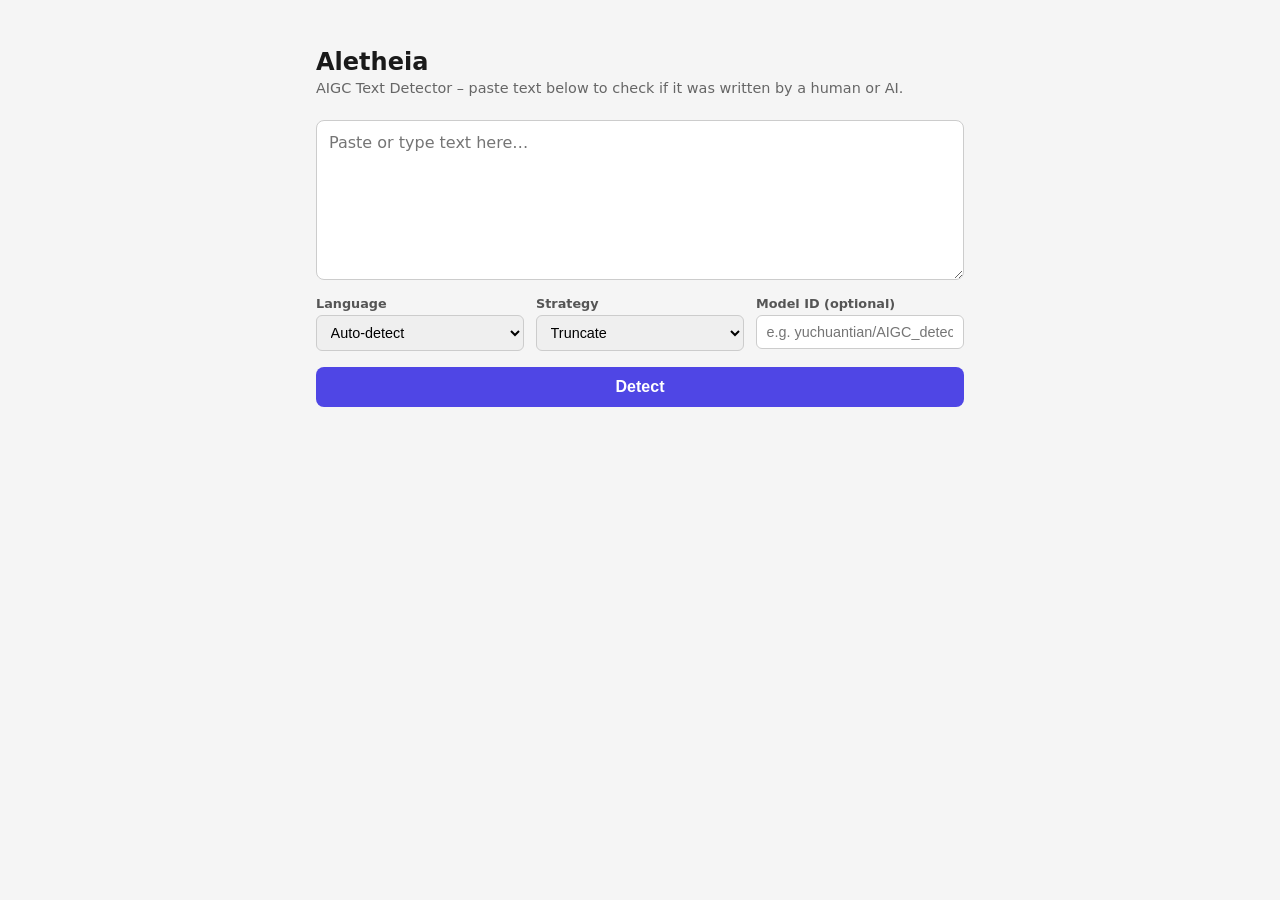
==== app/static/index.html @ 2f7233ac "Initial commit" ====
<!DOCTYPE html>
<html lang="en">
<head>
<meta charset="utf-8">
<meta name="viewport" content="width=device-width,initial-scale=1">
<title>Aletheia – AIGC Text Detector</title>
<style>
*,*::before,*::after{box-sizing:border-box}
body{margin:0;font-family:system-ui,-apple-system,sans-serif;background:#f5f5f5;color:#1a1a1a}
.container{max-width:680px;margin:0 auto;padding:2rem 1rem}
h1{font-size:1.5rem;margin-bottom:.25rem}
p.sub{color:#666;margin-top:0;margin-bottom:1.5rem;font-size:.9rem}
textarea{width:100%;min-height:160px;padding:.75rem;border:1px solid #ccc;border-radius:8px;font-size:1rem;resize:vertical;font-family:inherit}
textarea:focus{outline:none;border-color:#4f46e5;box-shadow:0 0 0 3px rgba(79,70,229,.15)}
.row{display:flex;gap:.75rem;margin-top:.75rem;flex-wrap:wrap}
.field{display:flex;flex-direction:column;gap:.25rem;flex:1;min-width:140px}
.field label{font-size:.8rem;font-weight:600;color:#555}
.field select,.field input{padding:.5rem .6rem;border:1px solid #ccc;border-radius:6px;font-size:.9rem}
.field select:focus,.field input:focus{outline:none;border-color:#4f46e5}
button{margin-top:1rem;width:100%;padding:.7rem;background:#4f46e5;color:#fff;border:none;border-radius:8px;font-size:1rem;font-weight:600;cursor:pointer;transition:background .15s}
button:hover{background:#4338ca}
button:disabled{opacity:.6;cursor:not-allowed}
.result{margin-top:1.25rem;padding:1rem;border-radius:8px;background:#fff;border:1px solid #e5e5e5;display:none}
.result.show{display:block}
.result h2{margin:0 0 .75rem;font-size:1.1rem}
.badge{display:inline-block;padding:.25rem .7rem;border-radius:999px;font-weight:700;font-size:.95rem;text-transform:uppercase}
.badge.human{background:#dcfce7;color:#166534}
.badge.ai{background:#fee2e2;color:#991b1b}
.meta{margin-top:.75rem;font-size:.85rem;color:#555;line-height:1.7}
.meta span{font-weight:600;color:#333}
.error{margin-top:1rem;padding:.75rem;border-radius:8px;background:#fee2e2;color:#991b1b;display:none;font-size:.9rem}
.error.show{display:block}
</style>
</head>
<body>
<div class="container">
  <h1>Aletheia</h1>
  <p class="sub">AIGC Text Detector – paste text below to check if it was written by a human or AI.</p>

  <textarea id="text" placeholder="Paste or type text here…"></textarea>

  <div class="row">
    <div class="field">
      <label for="lang">Language</label>
      <select id="lang">
        <option value="">Auto-detect</option>
        <option value="zh">Chinese</option>
        <option value="en">English</option>
      </select>
    </div>
    <div class="field">
      <label for="strategy">Strategy</label>
      <select id="strategy">
        <option value="truncate">Truncate</option>
        <option value="sliding_avg">Sliding Avg</option>
        <option value="sliding_vote">Sliding Vote</option>
      </select>
    </div>
    <div class="field">
      <label for="model_id">Model ID (optional)</label>
      <input id="model_id" type="text" placeholder="e.g. yuchuantian/AIGC_detector_env3">
    </div>
  </div>

  <button id="btn" onclick="run()">Detect</button>

  <div class="error" id="error"></div>

  <div class="result" id="result">
    <h2>Result</h2>
    <div id="badge"></div>
    <div class="meta" id="meta"></div>
  </div>
</div>

<script>
async function run(){
  const btn=document.getElementById('btn');
  const text=document.getElementById('text').value.trim();
  if(!text)return;
  btn.disabled=true;btn.textContent='Detecting…';
  document.getElementById('error').className='error';
  document.getElementById('result').className='result';
  const body={text,strategy:document.getElementById('strategy').value};
  const lang=document.getElementById('lang').value;
  if(lang)body.lang=lang;
  const mid=document.getElementById('model_id').value.trim();
  if(mid)body.model_id=mid;
  try{
    const r=await fetch('/detect',{method:'POST',headers:{'Content-Type':'application/json'},body:JSON.stringify(body)});
    if(!r.ok){const e=await r.json();throw new Error(e.detail||r.statusText);}
    const d=await r.json();
    document.getElementById('badge').innerHTML=`<span class="badge ${d.label}">${d.label}</span>`;
    document.getElementById('meta').innerHTML=
      `Score: <span>${(d.score*100).toFixed(1)}%</span> &nbsp;|&nbsp; `+
      `Language: <span>${d.detected_lang}</span> &nbsp;|&nbsp; `+
      `Model: <span>${d.model_id}</span> &nbsp;|&nbsp; `+
      `Chunks: <span>${d.num_chunks}</span>`;
    document.getElementById('result').className='result show';
  }catch(e){
    const el=document.getElementById('error');
    el.textContent=e.message;el.className='error show';
  }finally{btn.disabled=false;btn.textContent='Detect';}
}
document.getElementById('text').addEventListener('keydown',e=>{if(e.ctrlKey&&e.key==='Enter')run();});
</script>
</body>
</html>
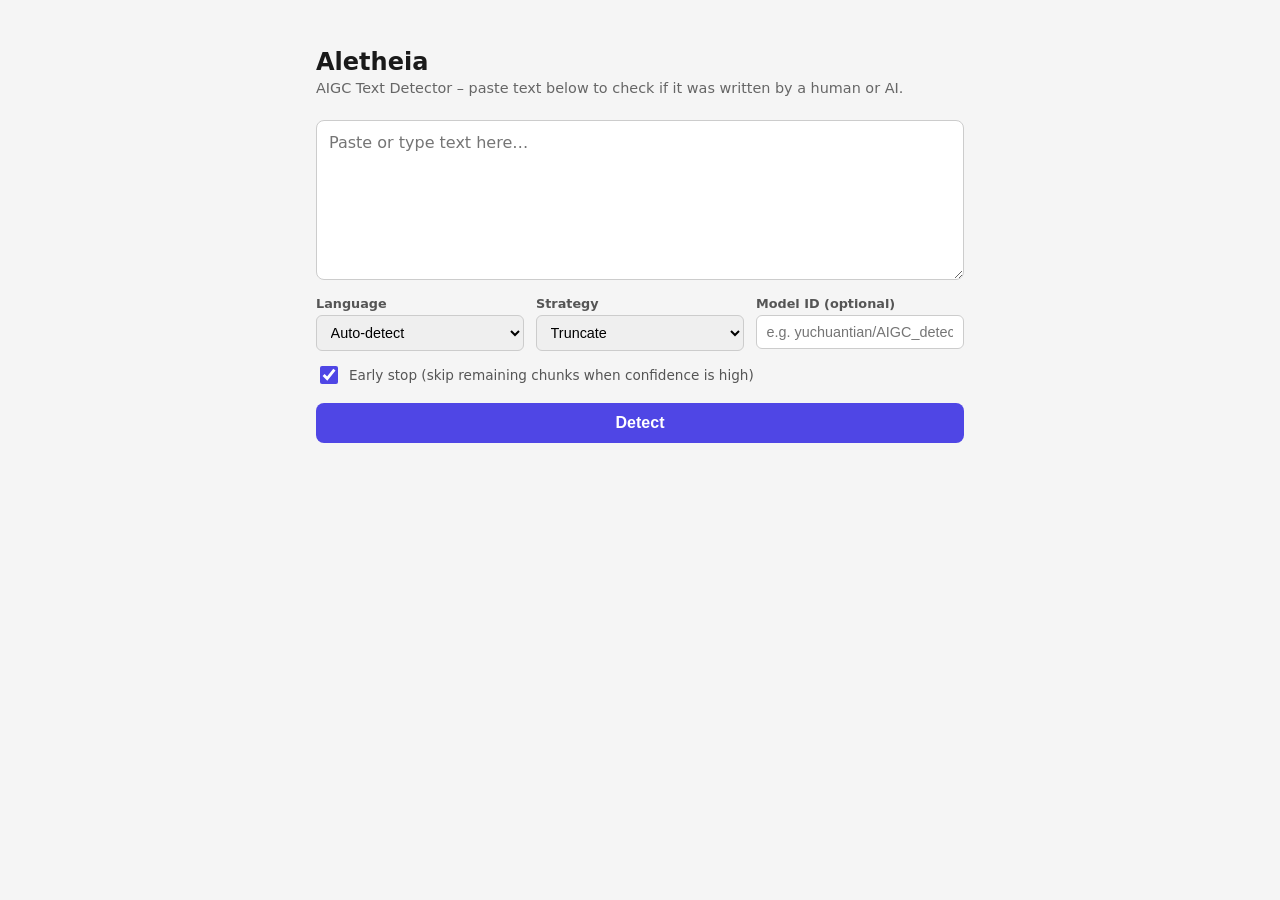
==== commit 988132a3: "Enhance detection model with new strategies and early stopping feature." ====
--- a/app/static/index.html
+++ b/app/static/index.html
@@ -17,6 +17,9 @@
 .field label{font-size:.8rem;font-weight:600;color:#555}
 .field select,.field input{padding:.5rem .6rem;border:1px solid #ccc;border-radius:6px;font-size:.9rem}
 .field select:focus,.field input:focus{outline:none;border-color:#4f46e5}
+.check-field{display:flex;align-items:center;gap:.5rem;margin-top:.75rem}
+.check-field input[type=checkbox]{width:18px;height:18px;accent-color:#4f46e5;cursor:pointer}
+.check-field label{font-size:.85rem;color:#555;cursor:pointer;user-select:none}
 button{margin-top:1rem;width:100%;padding:.7rem;background:#4f46e5;color:#fff;border:none;border-radius:8px;font-size:1rem;font-weight:600;cursor:pointer;transition:background .15s}
 button:hover{background:#4338ca}
 button:disabled{opacity:.6;cursor:not-allowed}
@@ -53,6 +56,7 @@
       <select id="strategy">
         <option value="truncate">Truncate</option>
         <option value="sliding_avg">Sliding Avg</option>
+        <option value="sliding_weighted_avg">Weighted Avg</option>
         <option value="sliding_vote">Sliding Vote</option>
       </select>
     </div>
@@ -60,6 +64,11 @@
       <label for="model_id">Model ID (optional)</label>
       <input id="model_id" type="text" placeholder="e.g. yuchuantian/AIGC_detector_env3">
     </div>
+  </div>
+
+  <div class="check-field">
+    <input type="checkbox" id="early_stop" checked>
+    <label for="early_stop">Early stop (skip remaining chunks when confidence is high)</label>
   </div>
 
   <button id="btn" onclick="run()">Detect</button>
@@ -81,7 +90,7 @@
   btn.disabled=true;btn.textContent='Detecting…';
   document.getElementById('error').className='error';
   document.getElementById('result').className='result';
-  const body={text,strategy:document.getElementById('strategy').value};
+  const body={text,strategy:document.getElementById('strategy').value,early_stop:document.getElementById('early_stop').checked};
   const lang=document.getElementById('lang').value;
   if(lang)body.lang=lang;
   const mid=document.getElementById('model_id').value.trim();
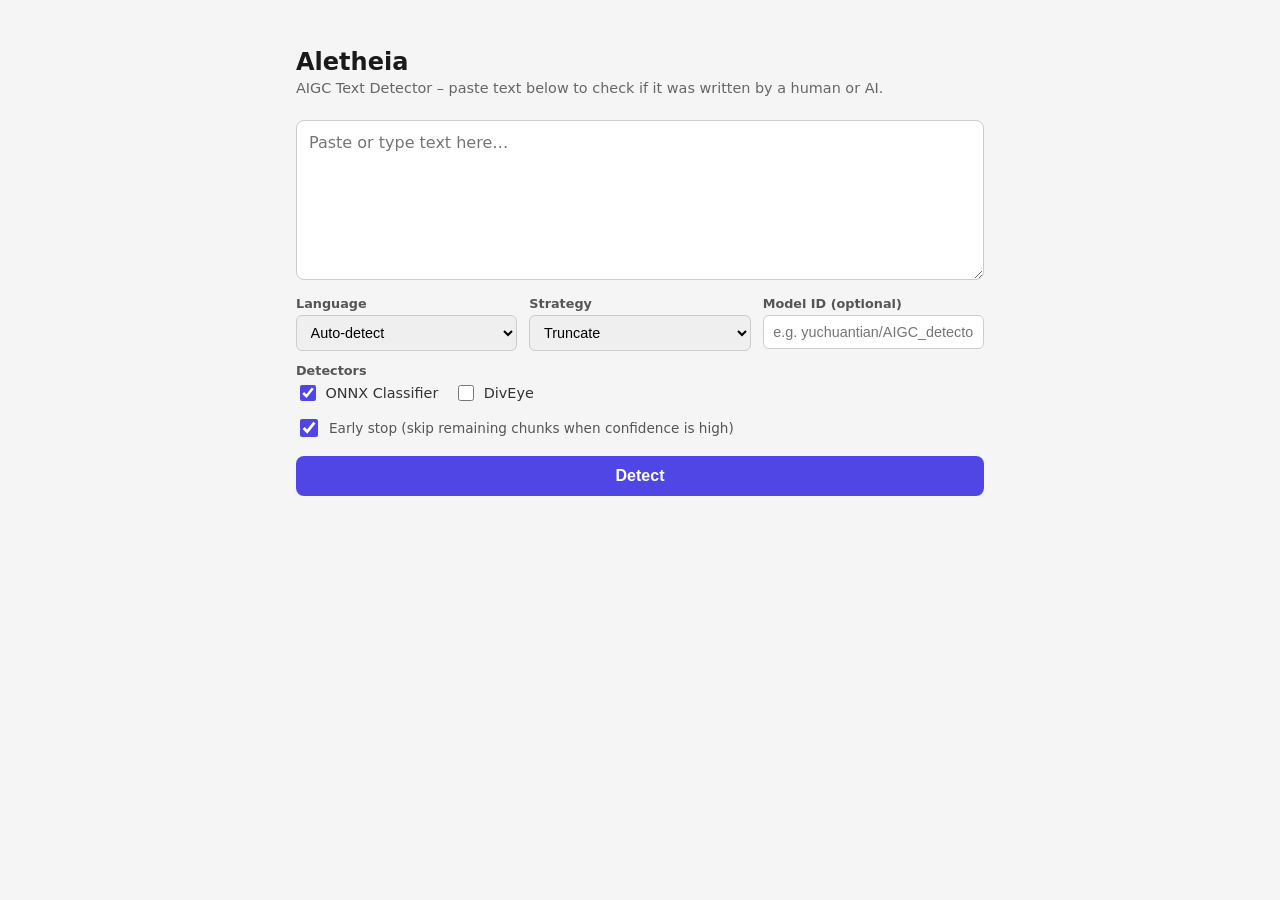
==== commit 6095afed: "Implement DivEye" ====
--- a/app/static/index.html
+++ b/app/static/index.html
@@ -7,7 +7,7 @@
 <style>
 *,*::before,*::after{box-sizing:border-box}
 body{margin:0;font-family:system-ui,-apple-system,sans-serif;background:#f5f5f5;color:#1a1a1a}
-.container{max-width:680px;margin:0 auto;padding:2rem 1rem}
+.container{max-width:720px;margin:0 auto;padding:2rem 1rem}
 h1{font-size:1.5rem;margin-bottom:.25rem}
 p.sub{color:#666;margin-top:0;margin-bottom:1.5rem;font-size:.9rem}
 textarea{width:100%;min-height:160px;padding:.75rem;border:1px solid #ccc;border-radius:8px;font-size:1rem;resize:vertical;font-family:inherit}
@@ -17,20 +17,30 @@
 .field label{font-size:.8rem;font-weight:600;color:#555}
 .field select,.field input{padding:.5rem .6rem;border:1px solid #ccc;border-radius:6px;font-size:.9rem}
 .field select:focus,.field input:focus{outline:none;border-color:#4f46e5}
+.detector-group{margin-top:.75rem;display:flex;flex-direction:column;gap:.25rem}
+.detector-group .group-label{font-size:.8rem;font-weight:600;color:#555}
+.detector-options{display:flex;gap:1rem;flex-wrap:wrap}
+.detector-option{display:flex;align-items:center;gap:.4rem;cursor:pointer}
+.detector-option input[type=checkbox]{width:16px;height:16px;accent-color:#4f46e5;cursor:pointer}
+.detector-option label{font-size:.9rem;color:#333;cursor:pointer;user-select:none}
 .check-field{display:flex;align-items:center;gap:.5rem;margin-top:.75rem}
 .check-field input[type=checkbox]{width:18px;height:18px;accent-color:#4f46e5;cursor:pointer}
 .check-field label{font-size:.85rem;color:#555;cursor:pointer;user-select:none}
 button{margin-top:1rem;width:100%;padding:.7rem;background:#4f46e5;color:#fff;border:none;border-radius:8px;font-size:1rem;font-weight:600;cursor:pointer;transition:background .15s}
 button:hover{background:#4338ca}
 button:disabled{opacity:.6;cursor:not-allowed}
-.result{margin-top:1.25rem;padding:1rem;border-radius:8px;background:#fff;border:1px solid #e5e5e5;display:none}
-.result.show{display:block}
-.result h2{margin:0 0 .75rem;font-size:1.1rem}
+.results-grid{margin-top:1.25rem;display:grid;gap:1rem;grid-template-columns:repeat(auto-fit,minmax(260px,1fr))}
+.result-card{padding:1rem;border-radius:8px;background:#fff;border:1px solid #e5e5e5;display:none}
+.result-card.show{display:block}
+.result-card.loading{opacity:.5}
+.card-title{font-size:.75rem;font-weight:700;color:#888;text-transform:uppercase;letter-spacing:.05em;margin-bottom:.6rem}
 .badge{display:inline-block;padding:.25rem .7rem;border-radius:999px;font-weight:700;font-size:.95rem;text-transform:uppercase}
 .badge.human{background:#dcfce7;color:#166534}
 .badge.ai{background:#fee2e2;color:#991b1b}
-.meta{margin-top:.75rem;font-size:.85rem;color:#555;line-height:1.7}
-.meta span{font-weight:600;color:#333}
+.meta{margin-top:.65rem;font-size:.82rem;color:#555;line-height:1.8;display:grid;grid-template-columns:max-content 1fr;gap:0 .5rem}
+.meta .k{color:#888}
+.meta .v{font-weight:600;color:#333}
+.card-error{font-size:.85rem;color:#991b1b;margin-top:.5rem}
 .error{margin-top:1rem;padding:.75rem;border-radius:8px;background:#fee2e2;color:#991b1b;display:none;font-size:.9rem}
 .error.show{display:block}
 </style>
@@ -66,6 +76,20 @@
     </div>
   </div>
 
+  <div class="detector-group">
+    <div class="group-label">Detectors</div>
+    <div class="detector-options">
+      <div class="detector-option">
+        <input type="checkbox" id="det-onnx" value="onnx_classifier" checked>
+        <label for="det-onnx">ONNX Classifier</label>
+      </div>
+      <div class="detector-option">
+        <input type="checkbox" id="det-diveye" value="diveye">
+        <label for="det-diveye">DivEye</label>
+      </div>
+    </div>
+  </div>
+
   <div class="check-field">
     <input type="checkbox" id="early_stop" checked>
     <label for="early_stop">Early stop (skip remaining chunks when confidence is high)</label>
@@ -75,43 +99,88 @@
 
   <div class="error" id="error"></div>
 
-  <div class="result" id="result">
-    <h2>Result</h2>
-    <div id="badge"></div>
-    <div class="meta" id="meta"></div>
-  </div>
+  <div class="results-grid" id="results-grid"></div>
 </div>
 
 <script>
-async function run(){
-  const btn=document.getElementById('btn');
-  const text=document.getElementById('text').value.trim();
-  if(!text)return;
-  btn.disabled=true;btn.textContent='Detecting…';
-  document.getElementById('error').className='error';
-  document.getElementById('result').className='result';
-  const body={text,strategy:document.getElementById('strategy').value,early_stop:document.getElementById('early_stop').checked};
-  const lang=document.getElementById('lang').value;
-  if(lang)body.lang=lang;
-  const mid=document.getElementById('model_id').value.trim();
-  if(mid)body.model_id=mid;
-  try{
-    const r=await fetch('/detect',{method:'POST',headers:{'Content-Type':'application/json'},body:JSON.stringify(body)});
-    if(!r.ok){const e=await r.json();throw new Error(e.detail||r.statusText);}
-    const d=await r.json();
-    document.getElementById('badge').innerHTML=`<span class="badge ${d.label}">${d.label}</span>`;
-    document.getElementById('meta').innerHTML=
-      `Score: <span>${(d.score*100).toFixed(1)}%</span> &nbsp;|&nbsp; `+
-      `Language: <span>${d.detected_lang}</span> &nbsp;|&nbsp; `+
-      `Model: <span>${d.model_id}</span> &nbsp;|&nbsp; `+
-      `Chunks: <span>${d.num_chunks}</span>`;
-    document.getElementById('result').className='result show';
-  }catch(e){
-    const el=document.getElementById('error');
-    el.textContent=e.message;el.className='error show';
-  }finally{btn.disabled=false;btn.textContent='Detect';}
+const DETECTOR_LABELS = {onnx_classifier: 'ONNX Classifier', diveye: 'DivEye'};
+
+async function run() {
+  const btn = document.getElementById('btn');
+  const text = document.getElementById('text').value.trim();
+  if (!text) return;
+
+  const detectors = [...document.querySelectorAll('.detector-options input[type=checkbox]:checked')].map(el => el.value);
+  if (!detectors.length) {
+    const err = document.getElementById('error');
+    err.textContent = 'Select at least one detector.';
+    err.className = 'error show';
+    return;
+  }
+
+  btn.disabled = true; btn.textContent = 'Detecting…';
+  document.getElementById('error').className = 'error';
+
+  const baseBody = {
+    text,
+    strategy: document.getElementById('strategy').value,
+    early_stop: document.getElementById('early_stop').checked,
+  };
+  const lang = document.getElementById('lang').value;
+  if (lang) baseBody.lang = lang;
+  const mid = document.getElementById('model_id').value.trim();
+  if (mid) baseBody.model_id = mid;
+
+  // Build result cards (one per detector) before firing requests
+  const grid = document.getElementById('results-grid');
+  grid.innerHTML = '';
+  const cards = {};
+  for (const det of detectors) {
+    const card = document.createElement('div');
+    card.className = 'result-card show loading';
+    card.innerHTML = `<div class="card-title">${DETECTOR_LABELS[det] || det}</div><div class="card-body">Detecting…</div>`;
+    grid.appendChild(card);
+    cards[det] = card;
+  }
+
+  // Fire all requests in parallel
+  const requests = detectors.map(det =>
+    fetch('/detect', {
+      method: 'POST',
+      headers: {'Content-Type': 'application/json'},
+      body: JSON.stringify({...baseBody, detector: det}),
+    })
+    .then(r => r.ok ? r.json() : r.json().then(e => Promise.reject(new Error(e.detail || r.statusText))))
+  );
+
+  const results = await Promise.allSettled(requests);
+
+  results.forEach((res, i) => {
+    const det = detectors[i];
+    const card = cards[det];
+    card.classList.remove('loading');
+    if (res.status === 'fulfilled') {
+      const d = res.value;
+      card.innerHTML =
+        `<div class="card-title">${DETECTOR_LABELS[det] || det}</div>`+
+        `<div><span class="badge ${d.label}">${d.label}</span></div>`+
+        `<div class="meta">`+
+          `<span class="k">Score</span><span class="v">${(d.score*100).toFixed(1)}%</span>`+
+          `<span class="k">Language</span><span class="v">${d.detected_lang}</span>`+
+          `<span class="k">Model</span><span class="v">${d.model_id}</span>`+
+          `<span class="k">Chunks</span><span class="v">${d.num_chunks}</span>`+
+        `</div>`;
+    } else {
+      card.innerHTML =
+        `<div class="card-title">${DETECTOR_LABELS[det] || det}</div>`+
+        `<div class="card-error">${res.reason.message}</div>`;
+    }
+  });
+
+  btn.disabled = false; btn.textContent = 'Detect';
 }
-document.getElementById('text').addEventListener('keydown',e=>{if(e.ctrlKey&&e.key==='Enter')run();});
+
+document.getElementById('text').addEventListener('keydown', e => { if (e.ctrlKey && e.key === 'Enter') run(); });
 </script>
 </body>
 </html>
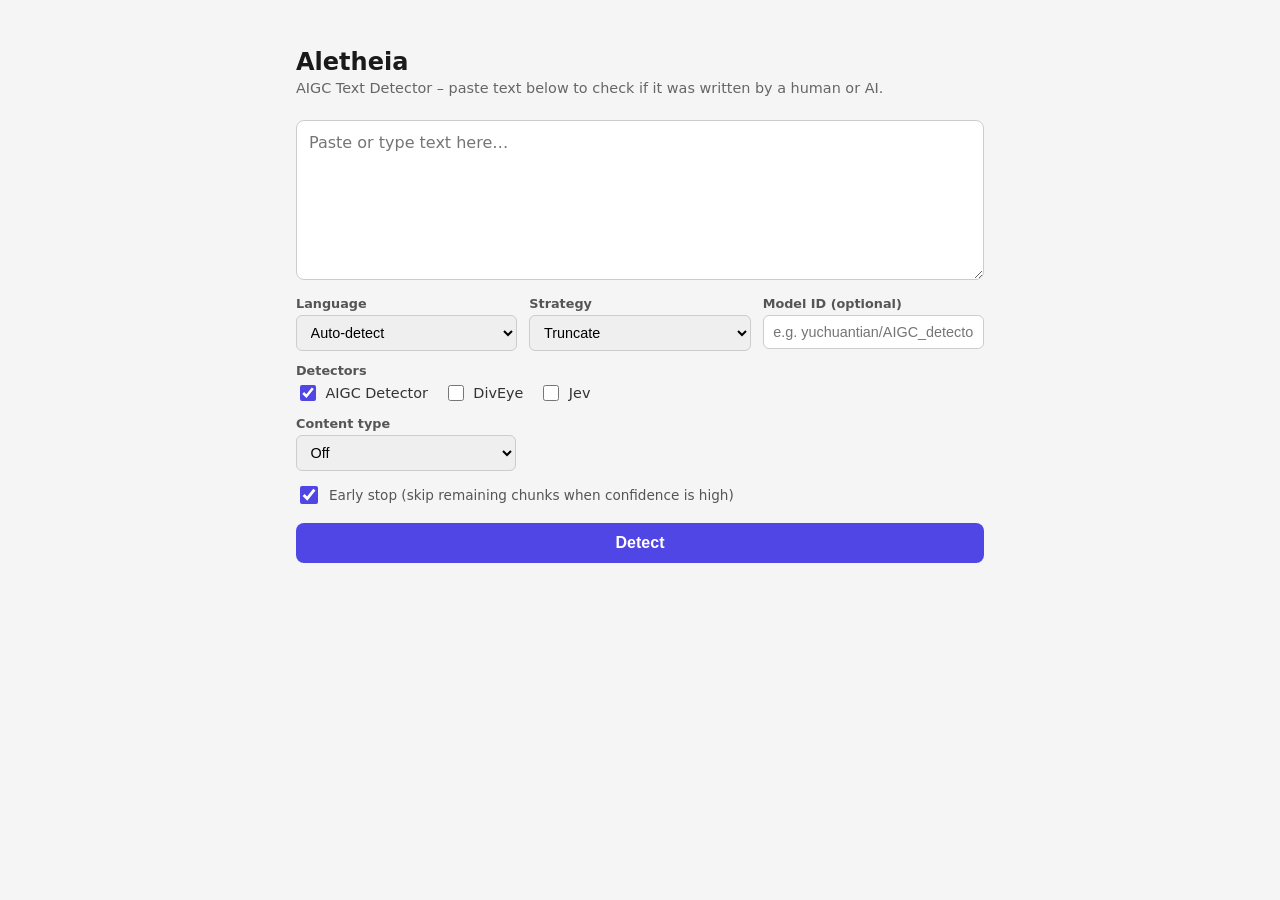
==== commit 9e6ff5c9: "Add Jev so detection can also classify a page as original, repost, or ad." ====
--- a/app/static/index.html
+++ b/app/static/index.html
@@ -37,6 +37,7 @@
 .badge{display:inline-block;padding:.25rem .7rem;border-radius:999px;font-weight:700;font-size:.95rem;text-transform:uppercase}
 .badge.human{background:#dcfce7;color:#166534}
 .badge.ai{background:#fee2e2;color:#991b1b}
+.badge.content{background:#e0e7ff;color:#3730a3;text-transform:none;margin-left:.4rem}
 .meta{margin-top:.65rem;font-size:.82rem;color:#555;line-height:1.8;display:grid;grid-template-columns:max-content 1fr;gap:0 .5rem}
 .meta .k{color:#888}
 .meta .v{font-weight:600;color:#333}
@@ -81,13 +82,25 @@
     <div class="detector-options">
       <div class="detector-option">
         <input type="checkbox" id="det-onnx" value="onnx_classifier" checked>
-        <label for="det-onnx">ONNX Classifier</label>
+        <label for="det-onnx">AIGC Detector</label>
       </div>
       <div class="detector-option">
         <input type="checkbox" id="det-diveye" value="diveye">
         <label for="det-diveye">DivEye</label>
       </div>
-    </div>
+      <div class="detector-option">
+        <input type="checkbox" id="det-jev" value="jev">
+        <label for="det-jev">Jev</label>
+      </div>
+    </div>
+  </div>
+
+  <div class="field" style="margin-top:.75rem;max-width:220px">
+    <label for="content_engine">Content type</label>
+    <select id="content_engine">
+      <option value="">Off</option>
+      <option value="jev">Jev</option>
+    </select>
   </div>
 
   <div class="check-field">
@@ -103,7 +116,8 @@
 </div>
 
 <script>
-const DETECTOR_LABELS = {onnx_classifier: 'ONNX Classifier', diveye: 'DivEye'};
+const DETECTOR_LABELS = {onnx_classifier: 'AIGC Detector', diveye: 'DivEye', jev: 'Jev'};
+const CONTENT_LABELS = {original: '原创', repost: '搬运', ad: '广告'};
 
 async function run() {
   const btn = document.getElementById('btn');
@@ -130,6 +144,10 @@
   if (lang) baseBody.lang = lang;
   const mid = document.getElementById('model_id').value.trim();
   if (mid) baseBody.model_id = mid;
+  const contentEngine = document.getElementById('content_engine').value;
+  const contentTarget = contentEngine
+    ? (detectors.includes(contentEngine) ? contentEngine : detectors[0])
+    : null;
 
   // Build result cards (one per detector) before firing requests
   const grid = document.getElementById('results-grid');
@@ -148,7 +166,11 @@
     fetch('/detect', {
       method: 'POST',
       headers: {'Content-Type': 'application/json'},
-      body: JSON.stringify({...baseBody, detector: det}),
+      body: JSON.stringify({
+        ...baseBody,
+        detector: det,
+        ...(det === contentTarget ? {content_engine: contentEngine} : {}),
+      }),
     })
     .then(r => r.ok ? r.json() : r.json().then(e => Promise.reject(new Error(e.detail || r.statusText))))
   );
@@ -161,14 +183,18 @@
     card.classList.remove('loading');
     if (res.status === 'fulfilled') {
       const d = res.value;
+      const contentHtml = d.content
+        ? `<span class="badge content">${CONTENT_LABELS[d.content.label] || d.content.label} ${(d.content.confidence*100).toFixed(1)}%</span>`
+        : '';
       card.innerHTML =
         `<div class="card-title">${DETECTOR_LABELS[det] || det}</div>`+
-        `<div><span class="badge ${d.label}">${d.label}</span></div>`+
+        `<div><span class="badge ${d.label}">${d.label}</span>${contentHtml}</div>`+
         `<div class="meta">`+
           `<span class="k">Score</span><span class="v">${(d.score*100).toFixed(1)}%</span>`+
           `<span class="k">Language</span><span class="v">${d.detected_lang}</span>`+
           `<span class="k">Model</span><span class="v">${d.model_id}</span>`+
           `<span class="k">Chunks</span><span class="v">${d.num_chunks}</span>`+
+          (d.content ? `<span class="k">Content</span><span class="v">${CONTENT_LABELS[d.content.label] || d.content.label}</span>` : '')+
         `</div>`;
     } else {
       card.innerHTML =
